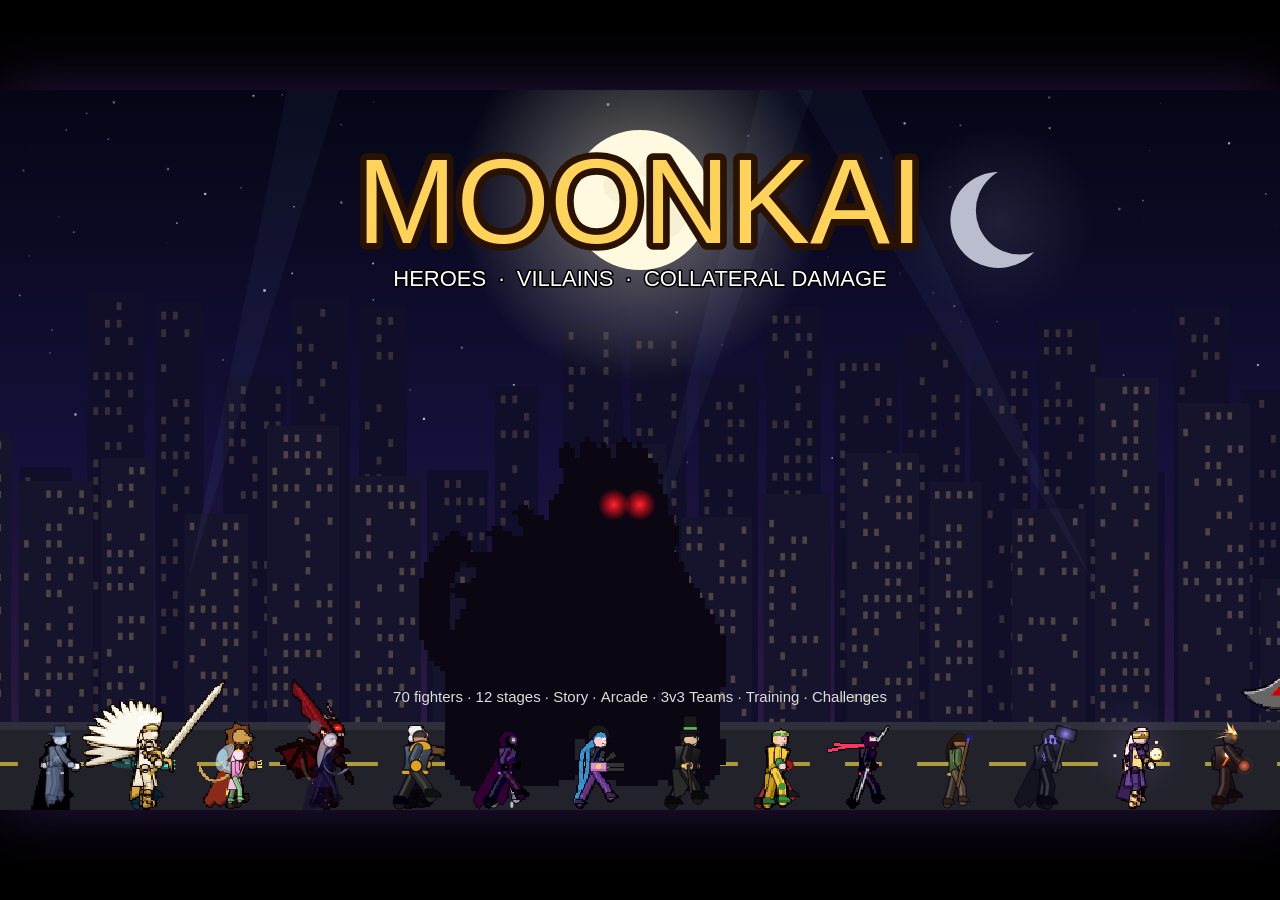
==== index.html @ e133f786 "Rework wave 2, batch 1: Vex, Kael, Volt, Glacia, Nyx, Dr. Gear (form movesets, form ultimates, cinem" ====
<!doctype html>
<html lang="en">
<head>
<meta charset="utf-8">
<meta name="viewport" content="width=device-width, initial-scale=1">
<title>MOONKAI — Heroes &amp; Villains</title>
<style>
  html, body { margin: 0; height: 100%; background: #000; overflow: hidden; }
  body { display: flex; align-items: center; justify-content: center; }
  canvas { display: block; image-rendering: auto; box-shadow: 0 0 60px rgba(120, 60, 200, 0.35); }
  #touch { position: fixed; left: 0; right: 0; bottom: 0; display: flex; justify-content: space-between; align-items: flex-end;
    padding: 12px 16px calc(12px + env(safe-area-inset-bottom, 0px)); pointer-events: none; z-index: 2; }
  #touch[hidden] { display: none; }
  #touch .cluster { display: grid; gap: 8px; pointer-events: auto; }
  #touch .left { grid-template-columns: repeat(3, 56px); }
  #touch .left [data-key="KeyW"] { grid-column: 2; grid-row: 1; }
  #touch .left [data-key="KeyA"] { grid-column: 1; grid-row: 2; }
  #touch .left [data-key="KeyD"] { grid-column: 3; grid-row: 2; }
  #touch .left [data-key="KeyS"] { grid-column: 2; grid-row: 3; }
  #touch .right { grid-template-columns: repeat(3, 58px); }
  #touch button.big { height: 60px; }
  #touch button { width: 100%; height: 56px; border-radius: 50%; border: 2px solid rgba(255, 211, 90, 0.55);
    background: rgba(20, 14, 40, 0.55); color: #ffe9a8; font: 700 18px/1 Impact, "Arial Black", sans-serif;
    touch-action: none; user-select: none; -webkit-user-select: none; -webkit-tap-highlight-color: transparent; }
  #touch button.small { font-size: 13px; letter-spacing: 0.04em; }
  #touch button.big { height: 64px; font-size: 20px; }
  #touch button.form { border-color: rgba(120, 170, 255, 0.7); color: #bcd6ff; }
  #touch button.ult { border-color: rgba(255, 120, 60, 0.8); color: #ffb48a; }
  #touch button.on { background: rgba(255, 211, 90, 0.45); color: #1a0e00; }
  canvas:focus { outline: none; }
</style>
</head>
<body>
<canvas id="game"></canvas>
<div id="touch" hidden>
  <div class="cluster left">
    <button data-key="KeyA" aria-label="Move left">◀</button>
    <button data-key="KeyW" aria-label="Jump">▲</button>
    <button data-key="KeyD" aria-label="Move right">▶</button>
    <button data-key="KeyS" aria-label="Crouch">▼</button>
  </div>
  <div class="cluster right">
    <button data-key="Escape" class="small" aria-label="Pause">II</button>
    <button data-key="KeyU" class="small form" aria-label="Awaken">FORM</button>
    <button data-key="KeyB" class="small form" aria-label="Sparking blast">SPARK</button>
    <button data-key="KeyP" class="small ult" aria-label="Ultimate">ULT</button>
    <button data-key="Space" class="small" aria-label="Super dash">S.DASH</button>
    <button data-key="KeyH" class="small" aria-label="Vanish">VANISH</button>
    <button data-key="KeyI" class="small" aria-label="Special">SP</button>
    <button data-key="KeyO" class="small ult" aria-label="Super">SUPER</button>
    <button data-key="KeyQ" class="small" aria-label="Assist 1">A1</button>
    <button data-key="KeyJ" class="big" aria-label="Light">L</button>
    <button data-key="KeyK" class="big" aria-label="Medium">M</button>
    <button data-key="KeyL" class="big" aria-label="Heavy">H</button>
  </div>
</div>

<script src="js/core.js"></script>
<script src="js/system.js"></script>
<script src="js/models.js"></script>
<script src="js/characters.js"></script>
<script src="js/world.js"></script>
<script src="js/stages.js"></script>
<script src="js/moves.js"></script>
<script src="js/fighter.js"></script>
<script src="js/combat.js"></script>
<script src="js/battle.js"></script>
<script src="js/ai.js"></script>
<script src="js/cutscenes.js"></script>
<script src="js/cutscenes2.js"></script>
<script src="js/cutscenes3.js"></script>
<script src="js/pixel_fighter.js"></script>
<script src="js/pxkit.js"></script>
<script src="js/sfx2.js"></script>
<script src="js/pxmodel.js"></script>
<script src="js/roster_core.js"></script>
<script src="js/roster1.js"></script>
<script src="js/roster2.js"></script>
<script src="js/roster3.js"></script>
<script src="js/roster4.js"></script>
<script src="js/roster5.js"></script>
<script src="js/aatrox_pixel.js"></script>
<script src="js/aatrox.js"></script>
<script src="js/volibear.js"></script>
<script src="js/dio.js"></script>
<script src="js/eric.js"></script>
<script src="js/seraph.js"></script>
<script src="js/yuji.js"></script>
<script src="js/vex.js"></script>
<script src="js/gojo.js"></script>
<script src="js/balance.js"></script>
<script src="js/story.js"></script>
<script src="js/kira.js"></script>
<script src="js/jinx.js"></script>
<script src="js/sion.js"></script>
<script src="js/kael.js"></script>
<script src="js/omega.js"></script>
<script src="js/grimm.js"></script>
<script src="js/chrome.js"></script>
<script src="js/glacia.js"></script>
<script src="js/kage.js"></script>
<script src="js/razor.js"></script>
<script src="js/nyx.js"></script>
<script src="js/ironjaw.js"></script>
<script src="js/rex.js"></script>
<script src="js/mordekaiser.js"></script>
<script src="js/volt.js"></script>
<script src="js/gear.js"></script>
<script src="js/rose.js"></script>
<script src="js/luna.js"></script>
<script src="js/yhwach.js"></script>
<script src="js/darius.js"></script>
<script src="js/shinji.js"></script>
<script src="js/oracle.js"></script>
<script src="js/rw_eric.js"></script>
<script src="js/rw_aatrox.js"></script>
<script src="js/rw_jinx.js"></script>
<script src="js/rw_kira.js"></script>
<script src="js/rw_seraph.js"></script>
<script src="js/rw_razor.js"></script>
<script src="js/rw_sion.js"></script>
<script src="js/rw_dio.js"></script>
<script src="js/rw_yuji.js"></script>
<script src="js/rw_darius.js"></script>
<script src="js/rw_yhwach.js"></script>
<script src="js/rw_grimm.js"></script>
<script src="js/rw_faces.js"></script>
<script src="js/rw_leo.js"></script>
<script src="js/rw_blossom.js"></script>
<script src="js/rw_zephyr.js"></script>
<script src="js/rw_neon.js"></script>
<script src="js/rw_judge.js"></script>
<script src="js/rw_astra.js"></script>
<script src="js/rw2_kit.js"></script>
<script src="js/rw2_vex.js"></script>
<script src="js/rw2_kael.js"></script>
<script src="js/rw2_volt.js"></script>
<script src="js/rw2_glacia.js"></script>
<script src="js/rw2_nyx.js"></script>
<script src="js/rw2_gear.js"></script>
<script src="js/rw_faces2.js"></script>

<script src="js/morph.js"></script>
<script src="js/pixel_roster.js"></script>
<script src="js/hud.js"></script>
<script src="js/game.js"></script>
<script src="js/ui.js"></script>
<script src="js/modes.js"></script>
<script src="js/touch.js"></script>
</body>
</html>
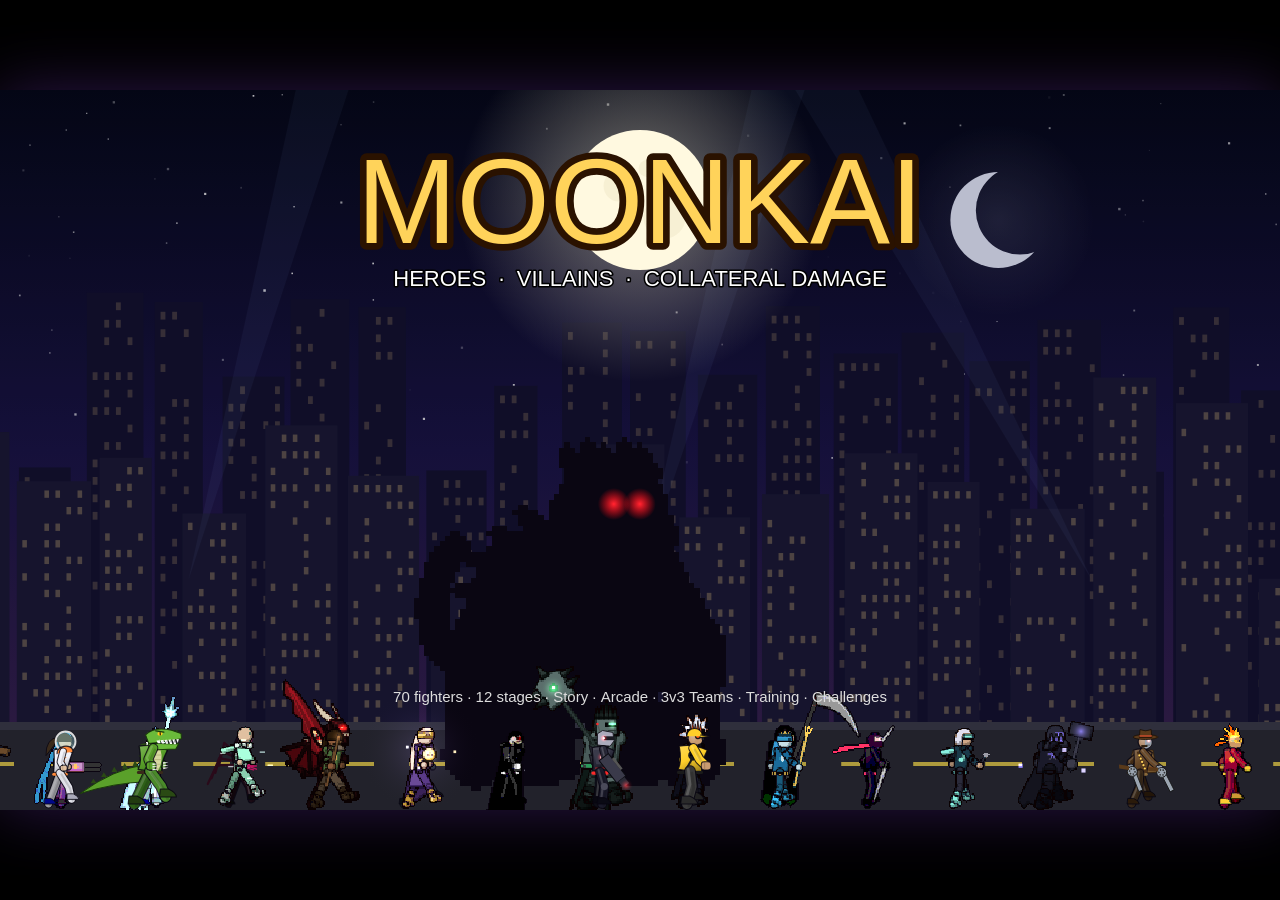
==== commit 44ec390f: "Rework wave 2, batch 2: Titan, Terra, Echo, Mira, Onyx, Pixel" ====
--- a/index.html
+++ b/index.html
@@ -138,6 +138,12 @@
 <script src="js/rw2_glacia.js"></script>
 <script src="js/rw2_nyx.js"></script>
 <script src="js/rw2_gear.js"></script>
+<script src="js/rw2_titan.js"></script>
+<script src="js/rw2_terra.js"></script>
+<script src="js/rw2_echo.js"></script>
+<script src="js/rw2_mira.js"></script>
+<script src="js/rw2_onyx.js"></script>
+<script src="js/rw2_pixel.js"></script>
 <script src="js/rw_faces2.js"></script>
 
 <script src="js/morph.js"></script>
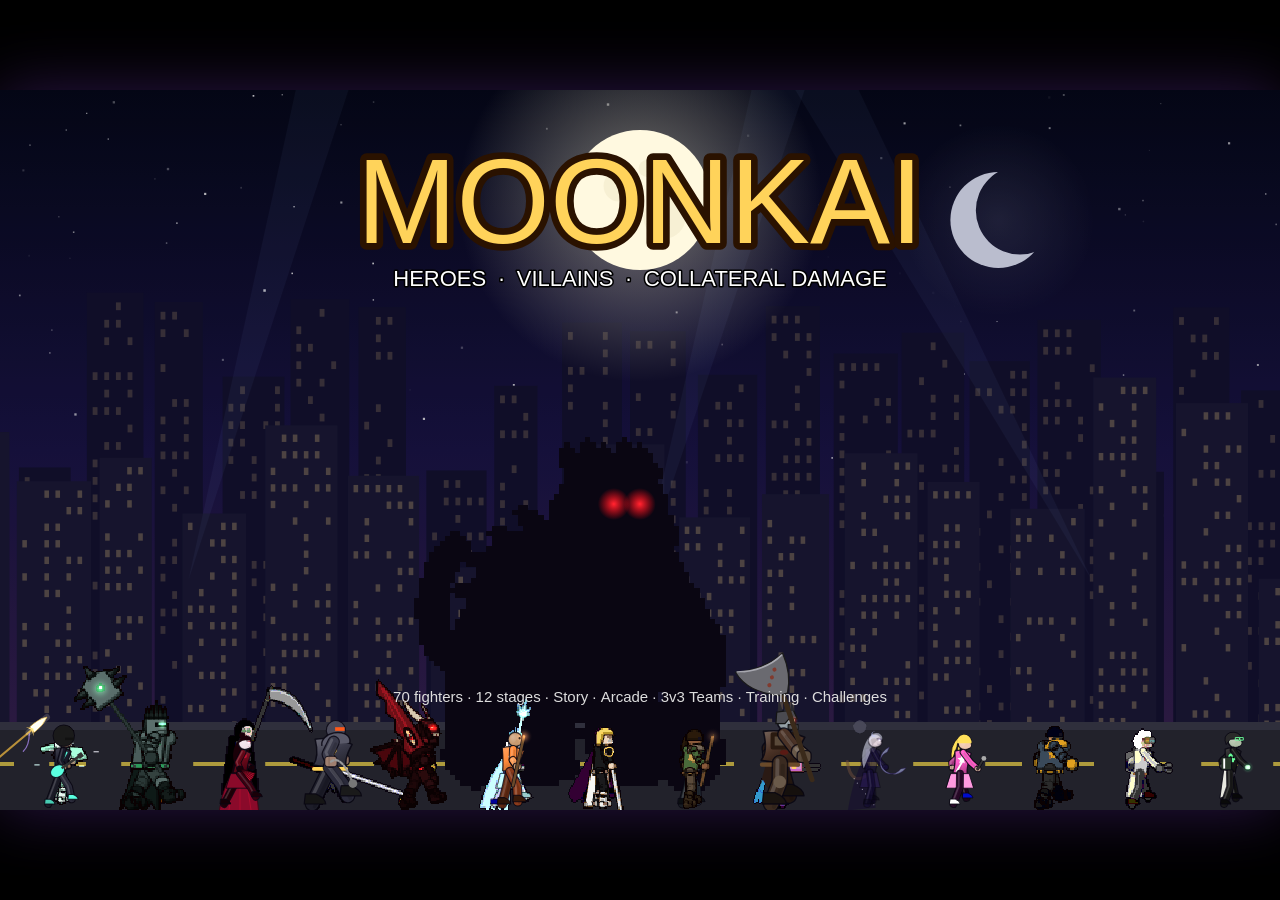
==== commit f4492518: "Rework wave 2, batch 3: Kage, Arachna, Hex, Maximus, Rex, Helios; fireShots defaults; Rw2.merge keep" ====
--- a/index.html
+++ b/index.html
@@ -144,6 +144,12 @@
 <script src="js/rw2_mira.js"></script>
 <script src="js/rw2_onyx.js"></script>
 <script src="js/rw2_pixel.js"></script>
+<script src="js/rw2_kage.js"></script>
+<script src="js/rw2_arachna.js"></script>
+<script src="js/rw2_hex.js"></script>
+<script src="js/rw2_maximus.js"></script>
+<script src="js/rw2_rex.js"></script>
+<script src="js/rw2_helios.js"></script>
 <script src="js/rw_faces2.js"></script>
 
 <script src="js/morph.js"></script>
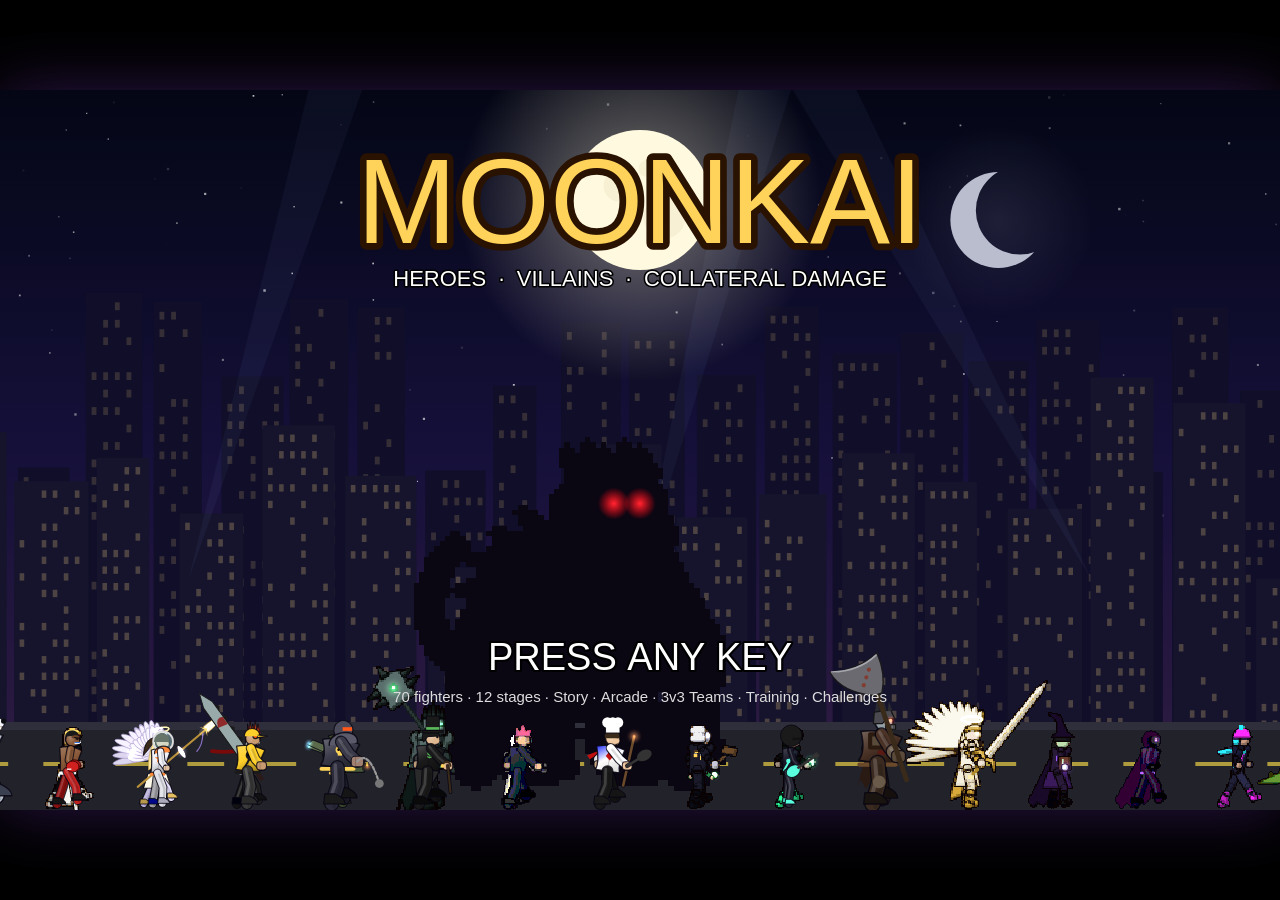
==== commit d09253e0: "Rework wave 2, batch 4: Luna, Cipher, Fang, Hoshi, Mortis (rare revival), Chrome; sweeping beams" ====
--- a/index.html
+++ b/index.html
@@ -150,6 +150,12 @@
 <script src="js/rw2_maximus.js"></script>
 <script src="js/rw2_rex.js"></script>
 <script src="js/rw2_helios.js"></script>
+<script src="js/rw2_luna.js"></script>
+<script src="js/rw2_cipher.js"></script>
+<script src="js/rw2_fang.js"></script>
+<script src="js/rw2_hoshi.js"></script>
+<script src="js/rw2_mortis.js"></script>
+<script src="js/rw2_chrome.js"></script>
 <script src="js/rw_faces2.js"></script>
 
 <script src="js/morph.js"></script>
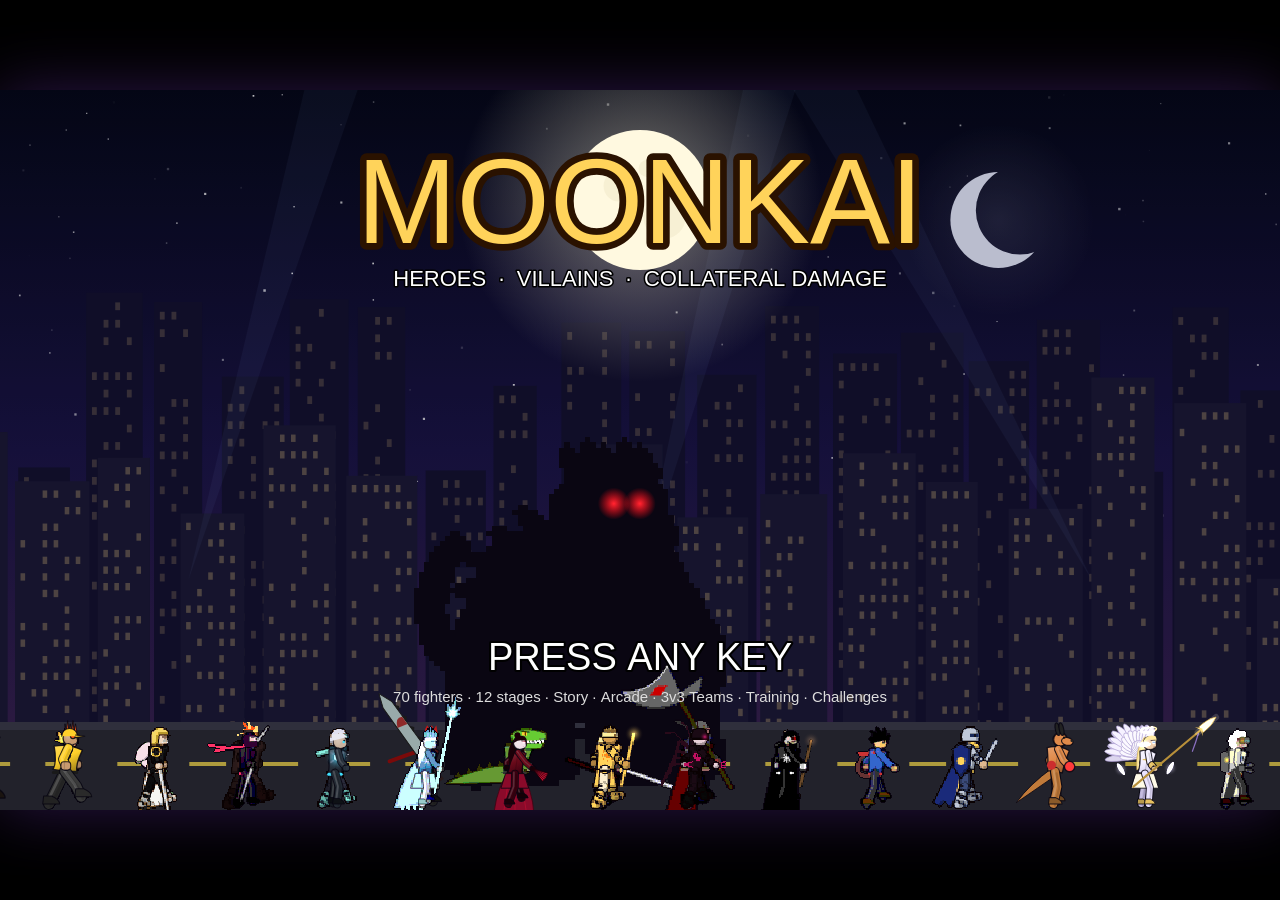
==== commit 070ac98d: "Rework wave 2, batch 5: Titania, Vulcan (rare revival), Spectre, Nova, Iron Jaw, Viper" ====
--- a/index.html
+++ b/index.html
@@ -156,6 +156,12 @@
 <script src="js/rw2_hoshi.js"></script>
 <script src="js/rw2_mortis.js"></script>
 <script src="js/rw2_chrome.js"></script>
+<script src="js/rw2_titania.js"></script>
+<script src="js/rw2_vulcan.js"></script>
+<script src="js/rw2_spectre.js"></script>
+<script src="js/rw2_nova.js"></script>
+<script src="js/rw2_ironjaw.js"></script>
+<script src="js/rw2_viper.js"></script>
 <script src="js/rw_faces2.js"></script>
 
 <script src="js/morph.js"></script>
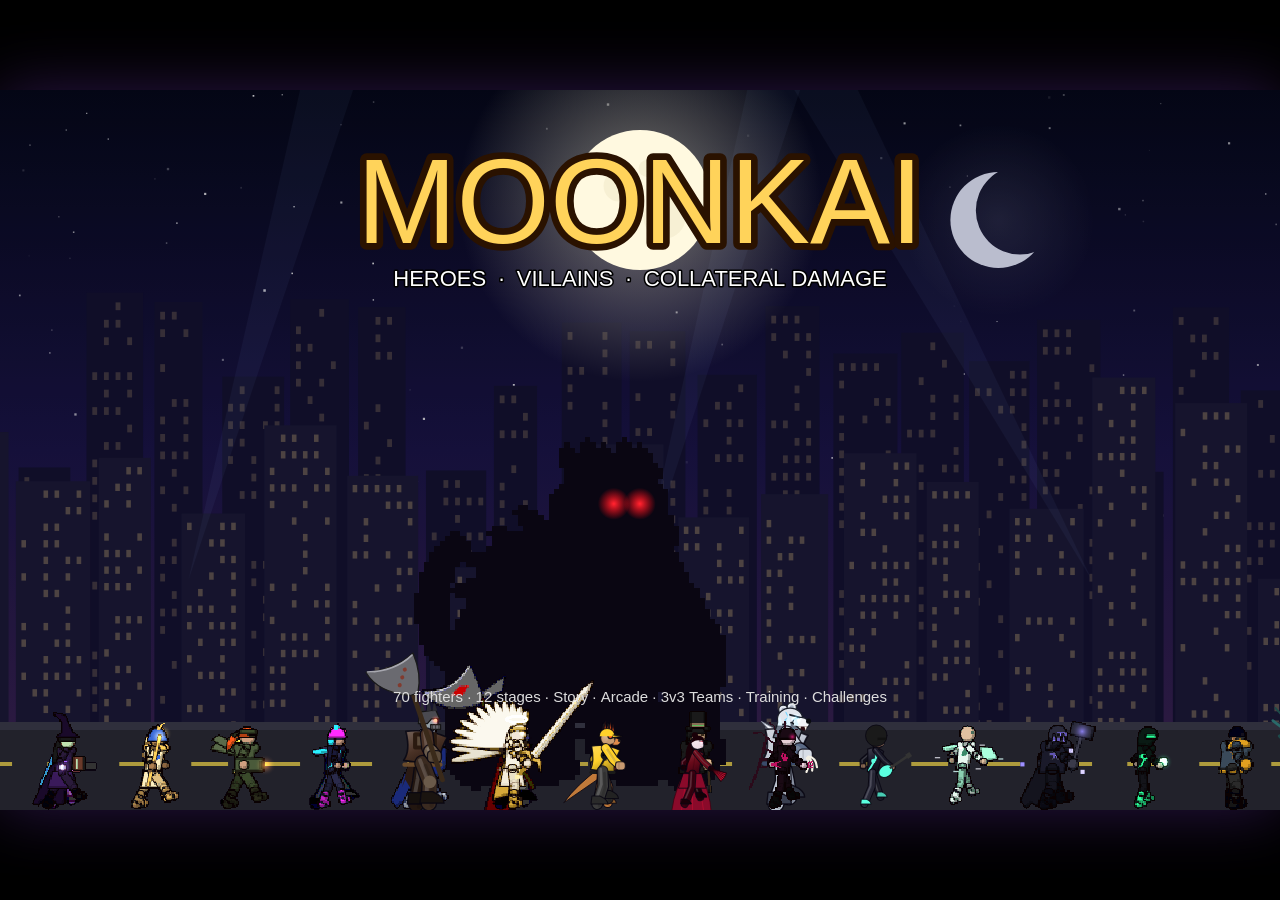
==== commit 09b5645f: "Rework wave 2, batch 6: Karma, Dune, Blitz, Morph, Kingpin, Quanta" ====
--- a/index.html
+++ b/index.html
@@ -162,6 +162,12 @@
 <script src="js/rw2_nova.js"></script>
 <script src="js/rw2_ironjaw.js"></script>
 <script src="js/rw2_viper.js"></script>
+<script src="js/rw2_karma.js"></script>
+<script src="js/rw2_dune.js"></script>
+<script src="js/rw2_blitz.js"></script>
+<script src="js/rw2_morph.js"></script>
+<script src="js/rw2_kingpin.js"></script>
+<script src="js/rw2_quanta.js"></script>
 <script src="js/rw_faces2.js"></script>
 
 <script src="js/morph.js"></script>
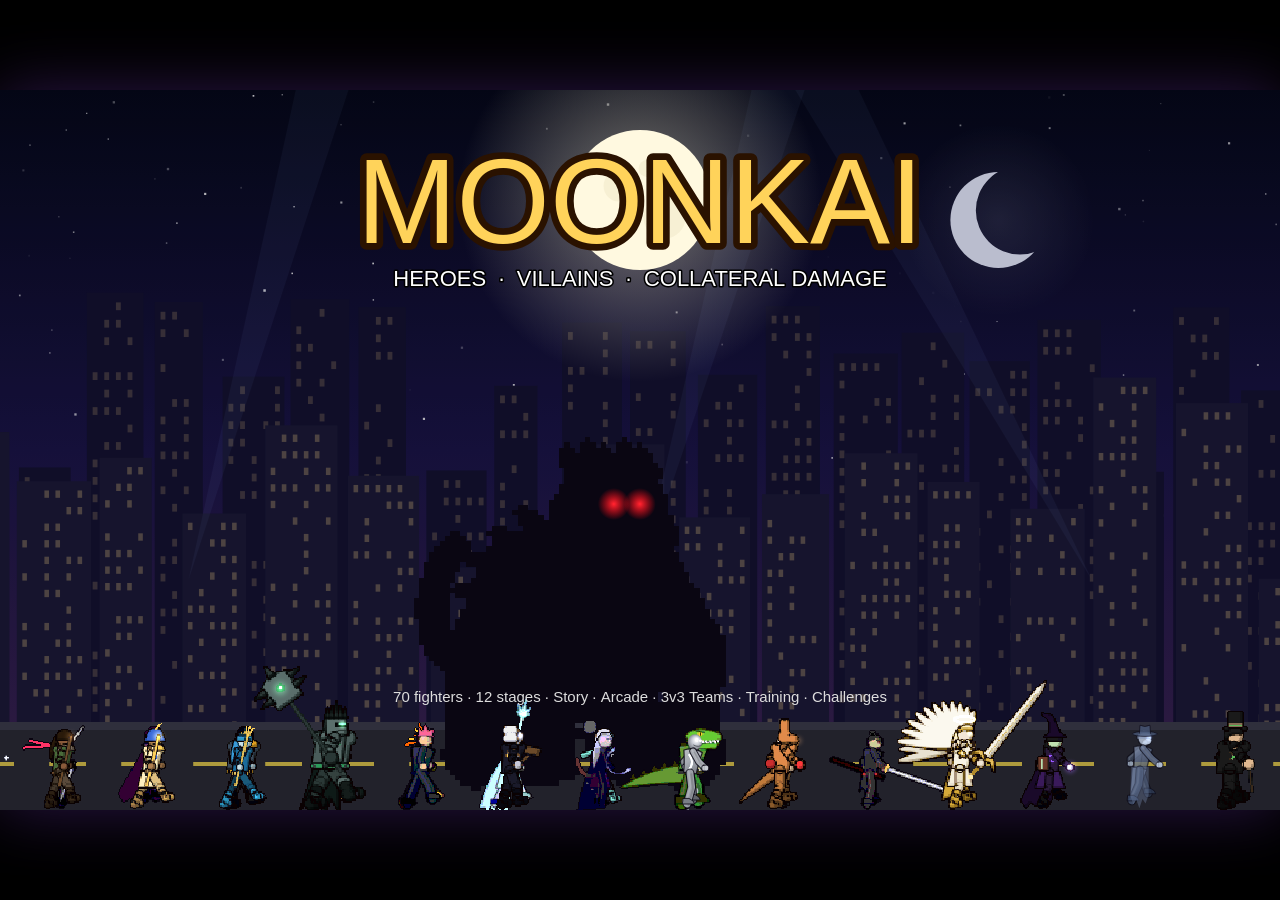
==== commit e50aa6f0: "Rework wave 2, batch 7: Abyss, Roo, Omega, Tommy & Boltz, Rose, Cosmo" ====
--- a/index.html
+++ b/index.html
@@ -168,6 +168,12 @@
 <script src="js/rw2_morph.js"></script>
 <script src="js/rw2_kingpin.js"></script>
 <script src="js/rw2_quanta.js"></script>
+<script src="js/rw2_abyss.js"></script>
+<script src="js/rw2_roo.js"></script>
+<script src="js/rw2_omega.js"></script>
+<script src="js/rw2_tommy.js"></script>
+<script src="js/rw2_rose.js"></script>
+<script src="js/rw2_cosmo.js"></script>
 <script src="js/rw_faces2.js"></script>
 
 <script src="js/morph.js"></script>
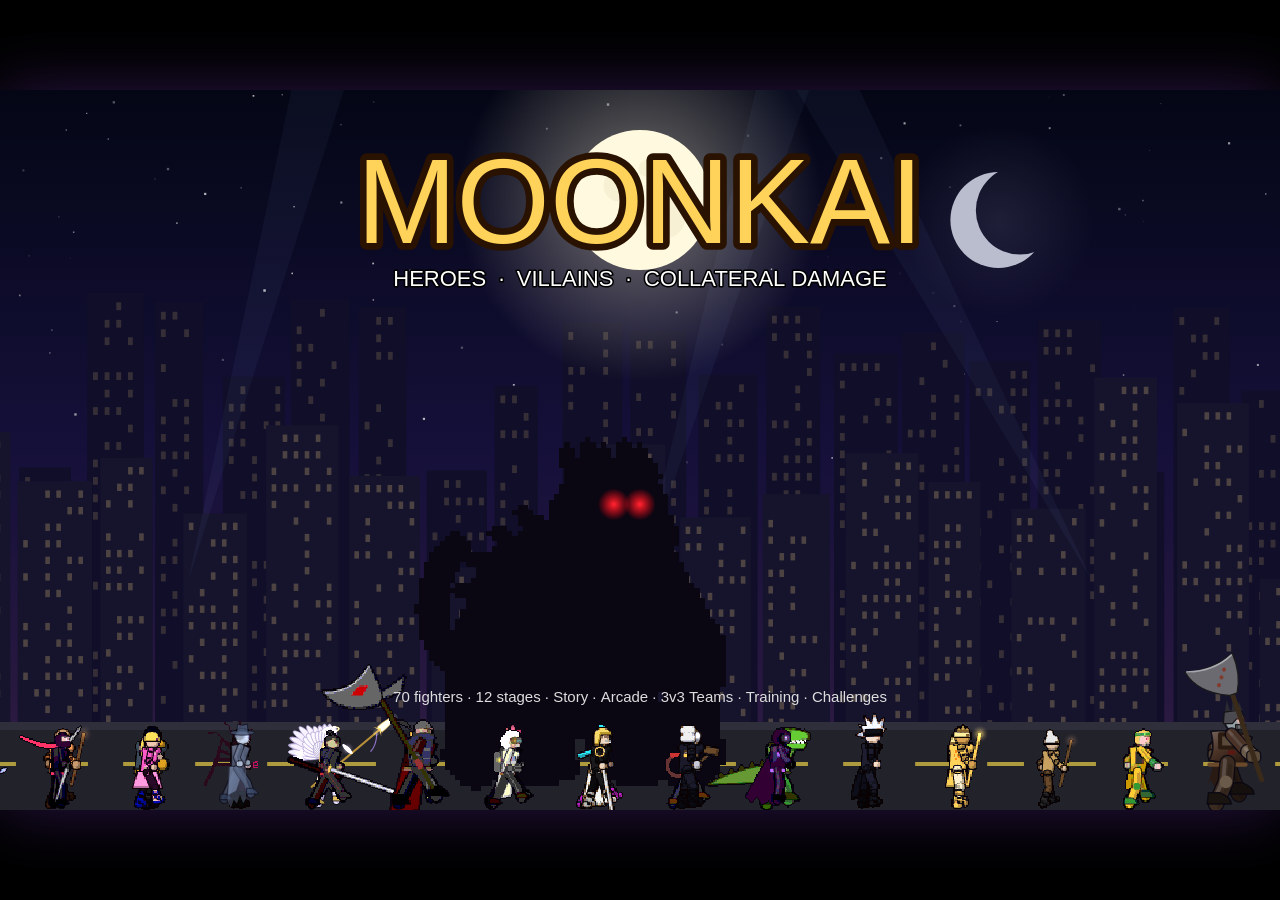
==== commit b59efb78: "Rework wave 2, batch 8: Detonator, Warden, Chef Brulee, Beat, Volibear form ult" ====
--- a/index.html
+++ b/index.html
@@ -174,6 +174,11 @@
 <script src="js/rw2_tommy.js"></script>
 <script src="js/rw2_rose.js"></script>
 <script src="js/rw2_cosmo.js"></script>
+<script src="js/rw2_detonator.js"></script>
+<script src="js/rw2_warden.js"></script>
+<script src="js/rw2_brulee.js"></script>
+<script src="js/rw2_beat.js"></script>
+<script src="js/rw2_volibear.js"></script>
 <script src="js/rw_faces2.js"></script>
 
 <script src="js/morph.js"></script>
